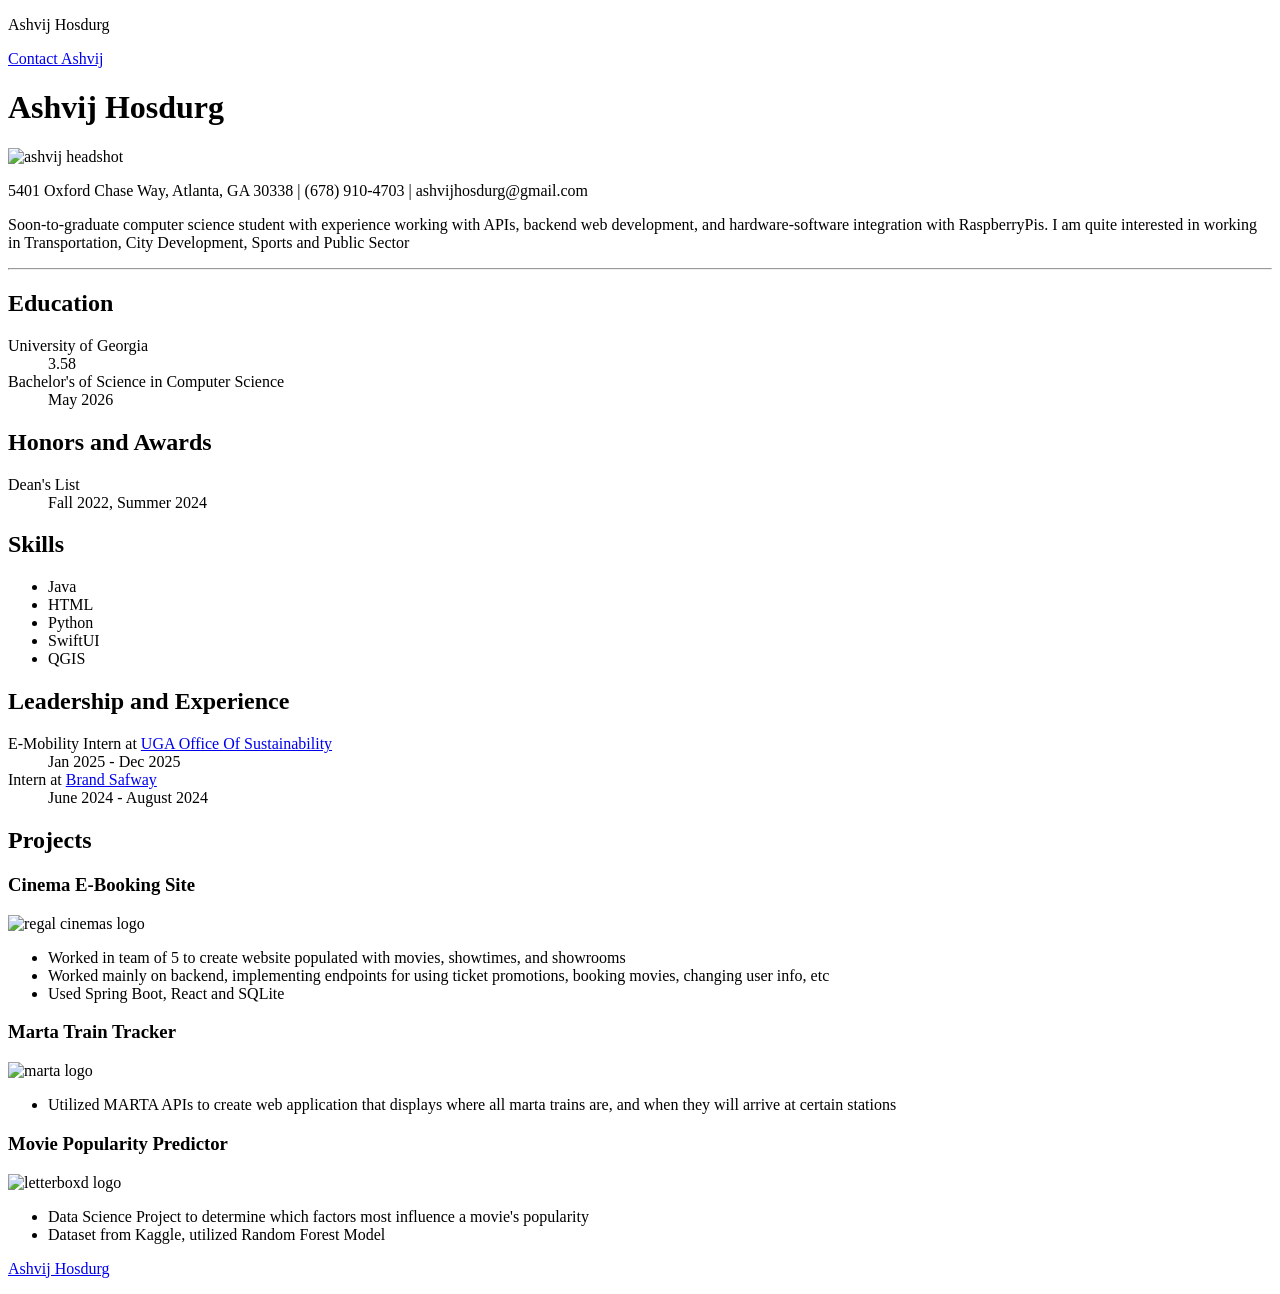
==== index.html @ 95f3c228 "Add files via upload" ====
<!DOCTYPE html>
<html lang="en">
  <head>
    <meta charset="UTF-8" />
    <meta name="viewport" content="width=device-width, initial-scale=1.0" />
    <link rel="stylesheet" href="css/style.css" />
    <title>Ashvij Hosdurg</title>
    <link rel="preconnect" href="https://fonts.googleapis.com">
    <link rel="preconnect" href="https://fonts.gstatic.com" crossorigin>
    <link href="https://fonts.googleapis.com/css2?family=Joti+One&family=Kablammo&display=swap" rel="stylesheet">
  </head>
  <body>
  <nav>
    <p>Ashvij Hosdurg</p>
    <p><a href="contact.html">Contact Ashvij</a></p>
  </nav>
  <div>
    <header>
      <h1 class="kablammo-frog">Ashvij Hosdurg</h1>
      <img src="./images/old_headshot.jpeg" alt="ashvij headshot">
    </header>
    <p class="address">5401 Oxford Chase Way, Atlanta, GA 30338 | (678) 910-4703 | ashvijhosdurg@gmail.com</p>
    <p class="tagline">Soon-to-graduate computer science student with experience working with APIs, backend web development, and hardware-software integration with RaspberryPis.
      I am quite interested in working in Transportation, City Development, Sports and Public Sector</p>
  </div>
  <hr>
  <section>
    <h2>Education</h2>
    <dl>
      <dt>University of Georgia</dt>
      <dd>3.58</dd>
      <dt>Bachelor's of Science in Computer Science</dt>
      <dd>May 2026</dd>
    </dl>
  </section>
  <section>
    <h2>Honors and Awards</h2>
    <dl>
      <dt>Dean's List</dt>
      <dd>Fall 2022, Summer 2024</dd>
    </dl>
  </section>
  <section>
    <h2>Skills</h2>
    <ul>
      <li>Java</li>
      <li>HTML</li>
      <li>Python</li>
      <li>SwiftUI</li>
      <li>QGIS</li>
    </ul>
  </section>
  <section>
    <h2>Leadership and Experience</h2>
    <dl>
      <dt>E-Mobility Intern at <a href="https://sustainability.uga.edu/">UGA Office Of Sustainability</a></dt>
      <dd>Jan 2025 - Dec 2025</dd>
      <dt>Intern at <a href="https://brandsafway.com/">Brand Safway</a></dt>
      <dd>June 2024 - August 2024</dd>
    </dl>
  </section>
  <section>
    <h2>Projects</h2>
    <div class="three-col">
      <div class="card">
        <h3 class="joti-one-regular">Cinema E-Booking Site</h3>
        <img src="./images/amc.png" width="200" alt="regal cinemas logo">
        <ul>
          <li>Worked in team of 5 to create website populated with movies, showtimes, and showrooms</li>
          <li>Worked mainly on backend, implementing endpoints for using ticket promotions, booking movies, changing user info, etc</li>
          <li>Used Spring Boot, React and SQLite</li>
        </ul>
      </div>
      <div class="card">
        <h3 class="joti-one-regular">Marta Train Tracker</h3>
        <img src="./images/MARTA-Logo.png" width="200" alt="marta logo">
        <ul>
          <li>Utilized MARTA APIs to create web application that displays where all marta trains are, and when they will arrive at certain stations</li>
        </ul>
      </div>
      <div class="card">
        <h3 class="joti-one-regular">Movie Popularity Predictor</h3>
        <img src="./images/letterboxd-mac-icon.png" width="200" alt="letterboxd logo">
        <ul>
          <li>Data Science Project to determine which factors most influence a movie's popularity</li>
          <li>Dataset from Kaggle, utilized Random Forest Model</li>
        </ul>
      </div>
    </div>


  </section>
  <footer>
    <p>
      <a href="contact.html">Ashvij Hosdurg</a>
      <a href="https://www.linkedin.com/in/ashvijhosdurg/"><i class="fab fa-linkedin"></i></a>
    </p>
  </footer>


  </body>
</html>
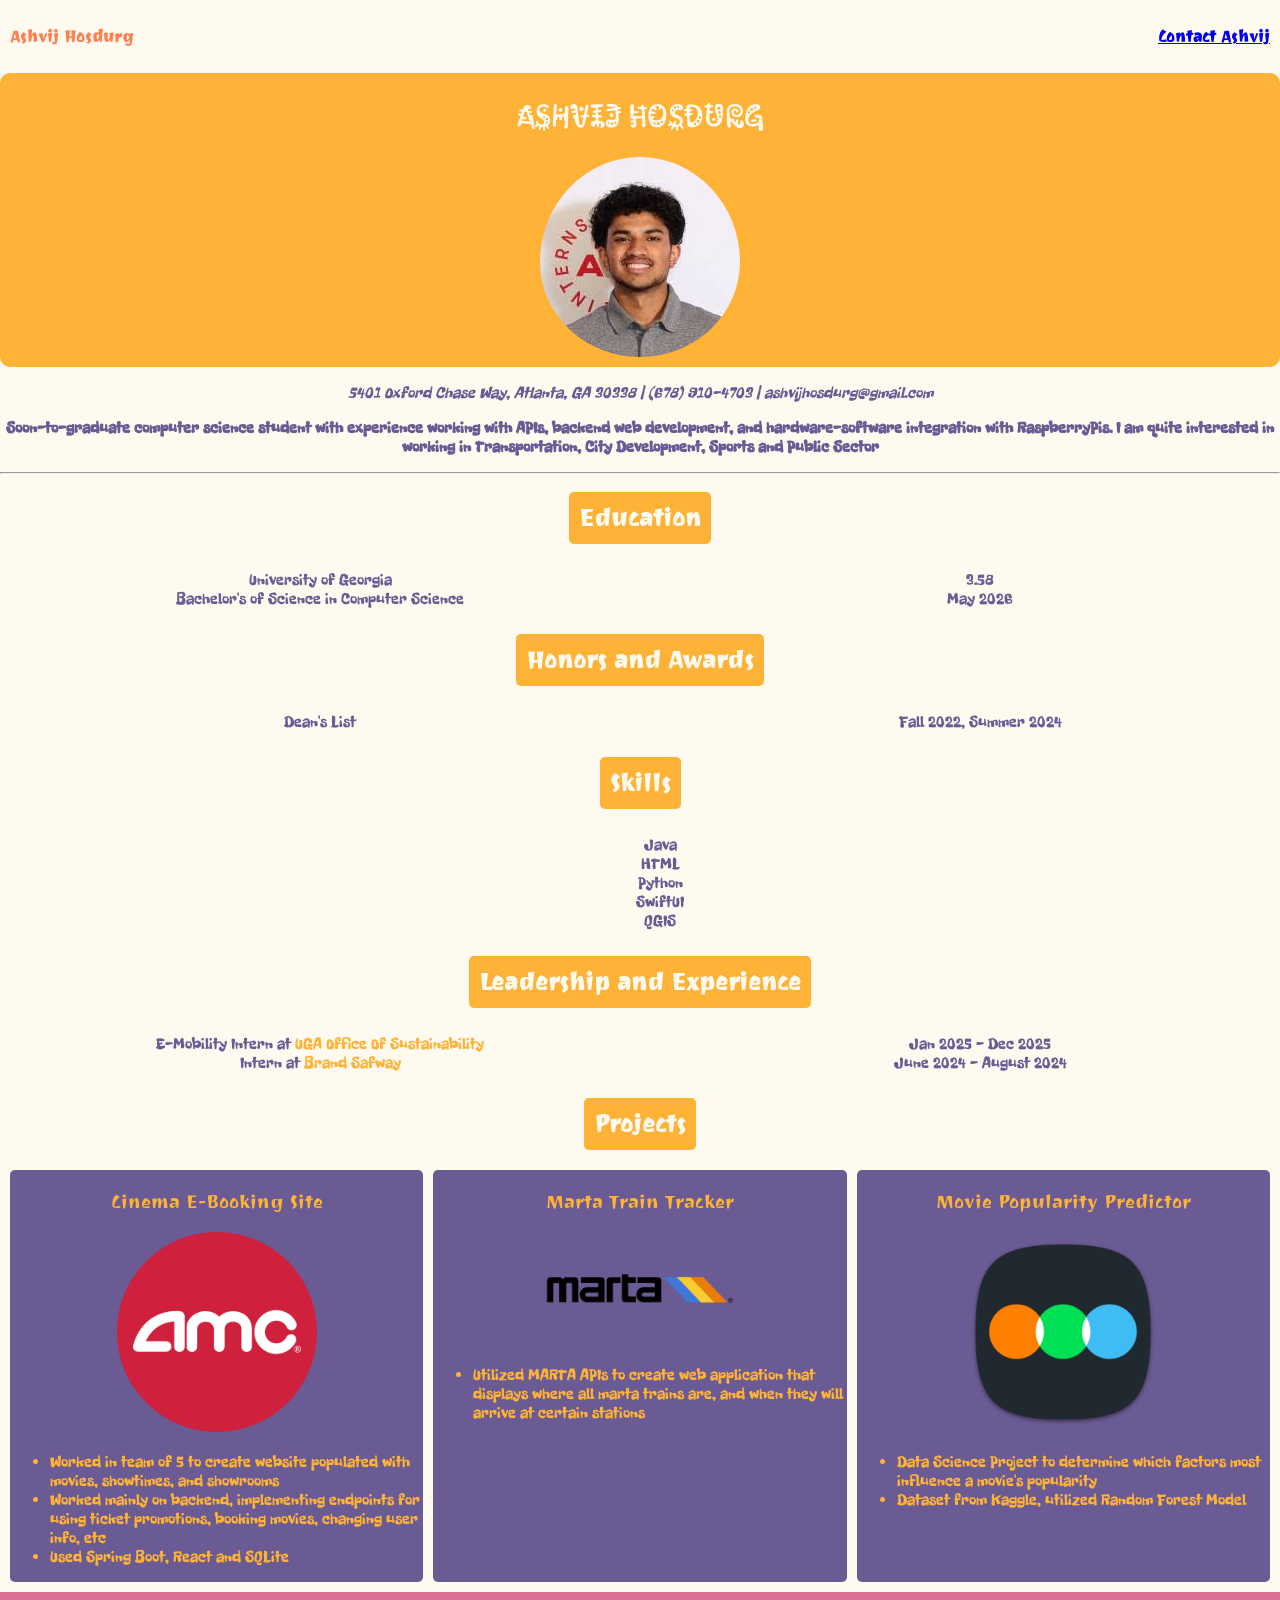
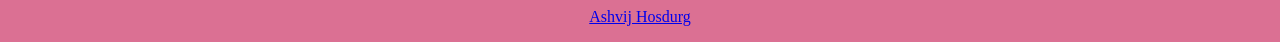
==== commit 99d9b6c6: "Whoops" ====
--- a/index.html
+++ b/index.html
@@ -7,12 +7,12 @@
     <title>Ashvij Hosdurg</title>
     <link rel="preconnect" href="https://fonts.googleapis.com">
     <link rel="preconnect" href="https://fonts.gstatic.com" crossorigin>
-    <link href="https://fonts.googleapis.com/css2?family=Joti+One&family=Kablammo&display=swap" rel="stylesheet">
+    <link href="https://fonts.googleapis.com/css2?family=Joti+One&family=Kablammo&family=Freckle+Face&display=swap" rel="stylesheet">
   </head>
   <body>
   <nav>
     <p>Ashvij Hosdurg</p>
-    <p><a href="contact.html">Contact Ashvij</a></p>
+    <p><a href="contact.html" class="link">Contact Ashvij</a></p>
   </nav>
   <div>
     <header>
@@ -53,9 +53,9 @@
   <section>
     <h2>Leadership and Experience</h2>
     <dl>
-      <dt>E-Mobility Intern at <a href="https://sustainability.uga.edu/">UGA Office Of Sustainability</a></dt>
+      <dt>E-Mobility Intern at <a href="https://sustainability.uga.edu/" class="link">UGA Office Of Sustainability</a></dt>
       <dd>Jan 2025 - Dec 2025</dd>
-      <dt>Intern at <a href="https://brandsafway.com/">Brand Safway</a></dt>
+      <dt>Intern at <a href="https://brandsafway.com/" class="link">Brand Safway</a></dt>
       <dd>June 2024 - August 2024</dd>
     </dl>
   </section>
@@ -92,8 +92,8 @@
   </section>
   <footer>
     <p>
-      <a href="contact.html">Ashvij Hosdurg</a>
-      <a href="https://www.linkedin.com/in/ashvijhosdurg/"><i class="fab fa-linkedin"></i></a>
+      <a href="contact.html" class="link">Ashvij Hosdurg</a>
+      <a href="https://www.linkedin.com/in/ashvijhosdurg/" class="link"><i class="fab fa-linkedin"></i></a>
     </p>
   </footer>
 
--- a/css/style.css
+++ b/css/style.css
@@ -0,0 +1,210 @@
+:root {
+  --spezi-lila: #6b5b95;
+  --spezi-gelb: #feb236;
+  --spezi-rot: #d64161;
+  --spezi-orange: #ff7b25;
+}
+
+body {
+  margin: 0;
+  background-color: floralwhite;
+  cursor: url(../images/speed_cursor.png), auto;
+  }
+
+/****************   Nav Section **********************/
+nav {
+  display: flex;
+  justify-content: space-between;
+  font-weight: bold;
+  color: coral;
+  padding: 10px;
+  font-family: "Joti One", serif;
+}
+
+/***********************  Footer Section   **************************/
+footer {
+  display: flex;
+  justify-content: center;
+  background-color: palevioletred;
+  color: floralwhite;
+
+	
+}
+
+/*********** Splash Page ************************/
+header {
+  display: flex;
+  flex-direction: column;
+  align-items: center;
+  background-color: var(--spezi-gelb);
+  border-radius: 10px;
+  font-family: "Kablammo", system-ui;
+}
+
+header h1 {
+  color: floralwhite;
+
+}
+
+header img {
+  border-radius: 50%;
+  padding-bottom: 10px;
+}
+
+.address {
+  display: flex;
+  justify-content: center;
+  color: var(--spezi-lila);
+  font-style: italic;
+  font-family: "Freckle Face", system-ui;
+}
+
+.tagline {
+  color: var(--spezi-lila);
+  font-weight: bold;
+  font-family: "Freckle Face", system-ui;
+  text-align: center;
+}
+
+/************* Sections ********************/
+hr {
+
+}
+
+section h2 {
+  display: inline-block;
+  font-family: "Joti One", serif;
+  color: floralwhite;
+  background-color: var(--spezi-gelb);
+  padding: 10px;
+  margin: 10px;
+  text-align: center;
+  border-radius: 5px;
+
+}
+
+section h3 {
+  display:flex;
+  justify-content: center;
+}
+
+dl {
+  display: grid;
+  grid-template-columns: 1fr 1fr;
+}
+
+section dl {
+  display: grid;
+  grid-template-columns: 1fr 1fr;
+  font-family: "Freckle Face", system-ui;
+  color: var(--spezi-lila);
+
+}
+
+section ul {
+  font-family: "Freckle Face", system-ui;
+  list-style-type: none;
+  text-align: center;
+  color: var(--spezi-lila)
+}
+
+section a {
+  text-decoration: none;
+  color: var(--spezi-gelb);
+}
+
+section {
+  text-align: center;
+}
+
+section a:hover {
+  color: coral;
+  cursor: url("../images/speed_pointer.png"), auto;
+}
+
+a {
+  cursor: url("../images/speed_pointer.png"), auto;
+}
+
+/**************   Projects   *****************/
+.three-col {
+  display: grid;
+  padding: 10px;
+  gap: 10px;
+  grid-template-columns: 1fr 1fr 1fr;
+}
+
+div img {
+
+}
+
+.card {
+  box-shadow: black;
+  border-radius: 5px;
+  background-color: var(--spezi-lila);
+}
+.card ul {
+  color: var(--spezi-gelb);
+  font-family: "Freckle Face", system-ui;
+  text-align: left;
+  list-style-type: disc;
+}
+
+
+.card h3 {
+  color: var(--spezi-gelb);
+}
+/**************   Responsiveness   *****************/
+@media (max-width: 680px) {
+    nav {
+      flex-direction: column;
+      justify-content: center;
+    }
+
+    .three-col {
+      grid-template-columns: 1fr;
+      
+    }
+}
+
+/**************   Contact Page   *****************/
+.one-col {
+  display: flex;
+  flex-direction: column;
+  align-items: center;
+}
+
+input {
+  padding: 5px;
+}
+
+textarea {
+   color: aquamarine;
+}
+
+label {
+  color: var(--spezi-lila);
+}
+
+/** fonts **/
+.joti-one-regular {
+  font-family: "Joti One", serif;
+  font-weight: 400;
+  font-style: normal;
+}
+
+
+.kablammo-frog {
+             font-family: "Kablammo", system-ui;
+             font-optical-sizing: auto;
+             font-weight: 400;
+             font-style: normal;
+             font-variation-settings:
+               "MORF" 0;
+           }
+
+.freckle-face-regular {
+  font-family: "Freckle Face", system-ui;
+  font-weight: 400;
+  font-style: normal;
+}
